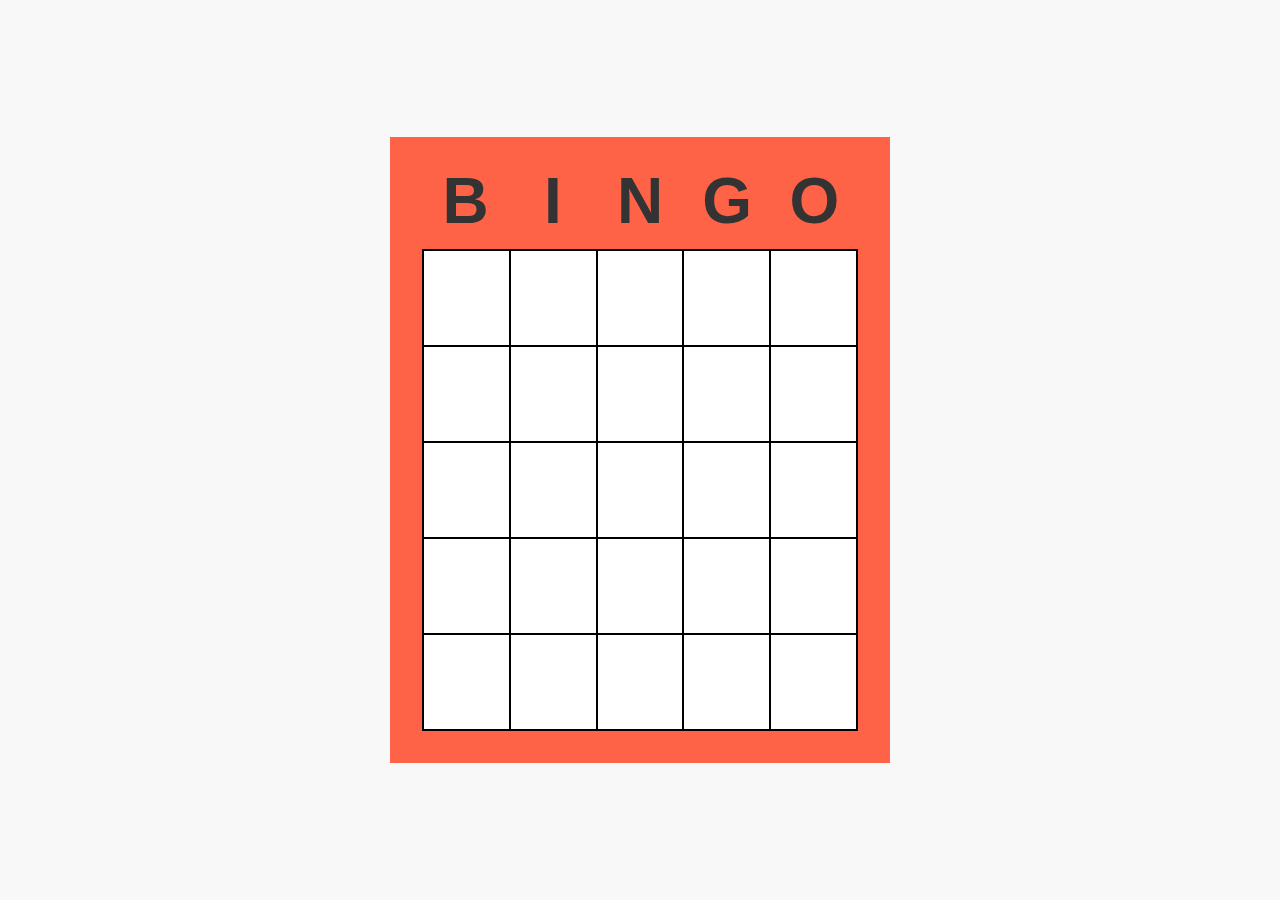
==== bingo/index.html @ e3d67a1e "initial commit" ====
<!DOCTYPE html>
<html lang="en">
  <head>
    <meta charset="UTF-8" />
    <meta name="viewport" content="width=device-width, initial-scale=1.0" />
    <title>Bingo</title>
    <link rel="stylesheet" href="../base.css" />
    <link rel="stylesheet" href="./style.css" />
  </head>
  <body>
    <div class="bingo-card">
      <header class="header">
        <div class="letter">B</div>
        <div class="letter">I</div>
        <div class="letter">N</div>
        <div class="letter">G</div>
        <div class="letter">O</div>
      </header>
      <div class="board"></div>
    </div>
  </body>
  <script src="./main.js"></script>
</html>
---- base.css ----
html {
	font-size: 16px;
}

* {
	box-sizing: border-box;
  margin: 0;
  padding: 0;
}

body {
  background-color: #f8f8f8;
  color: #333;
  font-family: 'Lato', 'Helvetica Neue', 'Helvetica', 'Arial', sans-serif;
  font-weight: 400;
	display: -webkit-box;
	display: -ms-flexbox;
	display: flex;
	-webkit-box-orient: vertical;
	-webkit-box-direction: normal;
	    -ms-flex-direction: column;
	        flex-direction: column;
  -webkit-box-align: center;
      -ms-flex-align: center;
          align-items: center;
  -webkit-box-pack: center;
      -ms-flex-pack: center;
          justify-content: center;
}

.full-bleed {
	position: absolute;
	top: 0;
	right: 0;
	bottom: 0;
	left: 0;
}

h1 {
	padding: 0 1rem;
	font-weight: 900;
  font-size: 4rem;
  line-height: 1.0;
  margin: 15px auto;
}

.logo {
	position: relative;
}

@keyframes shake {
	0% {
		transform: rotate(-8deg);
	}
	50% {
		transform: rotate(8deg);
	}
	100% {
		transform: rotate(-8deg);
	}
}

.logo:hover::before {
	-webkit-animation: shake 0.3s;
	        animation: shake 0.3s;
}

.logo::before {
	content: '';
  background-color: gold;
  top: 25px;
  position: absolute;
  width: 100%;
  height: 25px;
  z-index: -1;
  transform: rotate(-8deg);
  left: 0;
}

a {
	color: #333;
	text-decoration: none;
}

p {
  font-size: 1.2rem;
  line-height: 1.4;
	max-width: 400px;
	margin: 10px auto;
	text-align: center;
	width: 90%;
}

sup {
	font-size: 0.75rem;
}

p a {
	box-shadow: inset 0 -4px 0 gold;
	padding: 0 2px;
	position: relative;
}

p a:hover {
	background-color: gold;
	transition: 0.5s;
}

img {
	max-width: 90%;
}
---- bingo/style.css ----
body {
  display: flex;
  justify-content: center;
  align-items: center;
  height: 100vh;
}

.bingo-card {
  background-color: tomato;
  padding: 1rem 2rem 2rem 2rem;
  width: 90%;
  max-width: 500px;
}

.header {
  font-size: 4rem;
  display: grid;
  grid-template-columns: repeat(5, 1fr);
  grid-template-rows: repeat(1, 6rem);
}

.board {
  background-color: white;
  border-bottom: 2px solid black;
  border-left: 2px solid black;
  display: grid;
  grid-template-columns: repeat(5, 1fr);
  grid-template-rows: repeat(5, 6rem);
}

.tile {
  border-top: 2px solid black;
  border-right: 2px solid black;
}

.letter,
.tile {
  font-weight: 700;
  display: flex;
  justify-content: center;
  align-items: center;
}
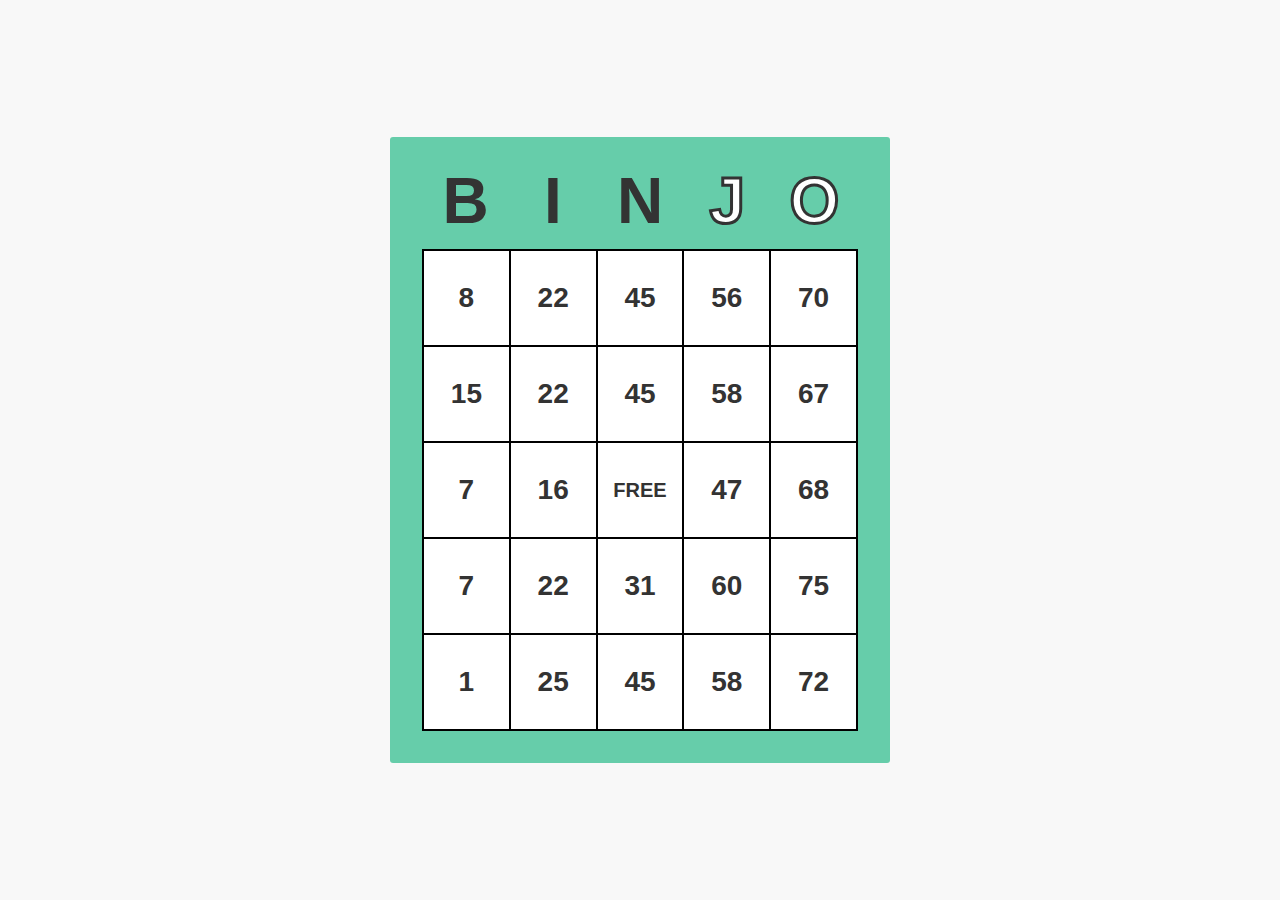
==== commit c653adcc: "binjo" ====
--- a/bingo/index.html
+++ b/bingo/index.html
@@ -13,8 +13,8 @@
         <div class="letter">B</div>
         <div class="letter">I</div>
         <div class="letter">N</div>
-        <div class="letter">G</div>
-        <div class="letter">O</div>
+        <div class="letter highlight">J</div>
+        <div class="letter highlight">O</div>
       </header>
       <div class="board"></div>
     </div>
--- a/bingo/style.css
+++ b/bingo/style.css
@@ -2,18 +2,19 @@
   display: flex;
   justify-content: center;
   align-items: center;
-  height: 100vh;
+  height: 80vh;
 }
 
 .bingo-card {
-  background-color: tomato;
-  padding: 1rem 2rem 2rem 2rem;
+  background-color: MediumAquaMarine;
+  border-radius: 3px;
+  padding: 1rem;
   width: 90%;
   max-width: 500px;
 }
 
 .header {
-  font-size: 4rem;
+  font-size: 3rem;
   display: grid;
   grid-template-columns: repeat(5, 1fr);
   grid-template-rows: repeat(1, 6rem);
@@ -25,18 +26,80 @@
   border-left: 2px solid black;
   display: grid;
   grid-template-columns: repeat(5, 1fr);
-  grid-template-rows: repeat(5, 6rem);
+  grid-template-rows: repeat(5, 4rem);
 }
 
 .tile {
+  font-size: 1.75rem;
   border-top: 2px solid black;
   border-right: 2px solid black;
 }
 
 .letter,
 .tile {
+  position: relative;
   font-weight: 700;
   display: flex;
   justify-content: center;
   align-items: center;
 }
+
+.highlight {
+  -webkit-text-stroke: 3px #333;
+  color: white;
+}
+
+.free {
+  font-size: 1rem;
+  text-transform: uppercase;
+}
+
+.tile-input {
+  opacity: 0;
+  position: absolute;
+  height: 90%;
+  width: 90%;
+  z-index: 10;
+}
+
+.tile-input:hover {
+  cursor: pointer;
+}
+
+.tile-input:checked + .checkbox {
+  background-color: rgba(255, 0, 0, 0.5);
+}
+
+.checkbox {
+  position: absolute;
+  height: 3rem;
+  width: 3rem;
+  border-radius: 50%;
+}
+
+@media (min-width: 768px) {
+  body {
+    height: 100vh;
+  }
+
+  .header {
+    font-size: 4rem;
+  }
+
+  .free {
+    font-size: 1.25rem;
+  }
+
+  .bingo-card {
+    padding: 1rem 2rem 2rem 2rem;
+  }
+
+  .board {
+    grid-template-rows: repeat(5, 6rem);
+  }
+
+  .checkbox {
+    height: 5rem;
+    width: 5rem;
+  }
+}
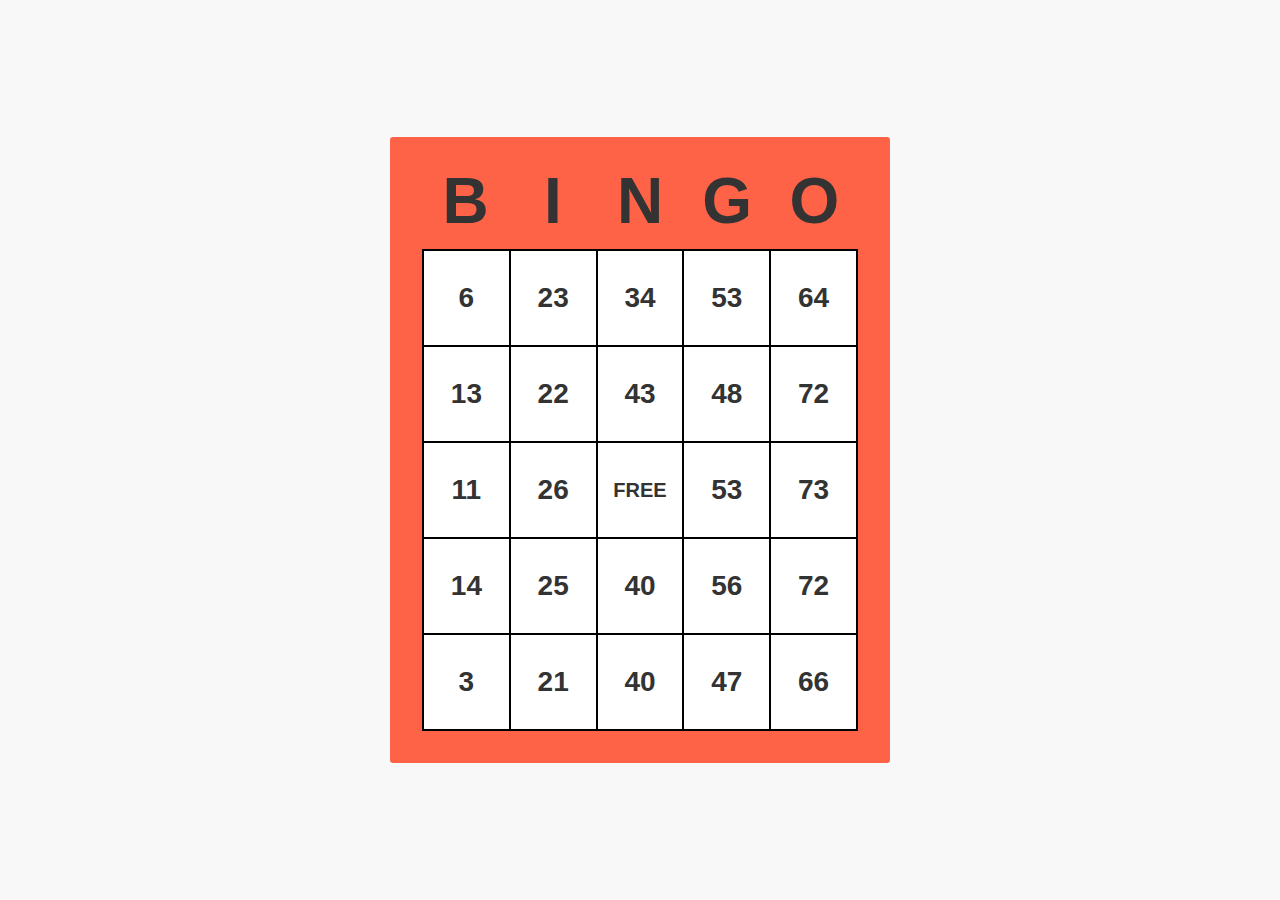
==== commit 5dbfd22e: "put classic back and move files to binjo" ====
--- a/bingo/index.html
+++ b/bingo/index.html
@@ -13,8 +13,8 @@
         <div class="letter">B</div>
         <div class="letter">I</div>
         <div class="letter">N</div>
-        <div class="letter highlight">J</div>
-        <div class="letter highlight">O</div>
+        <div class="letter">G</div>
+        <div class="letter">O</div>
       </header>
       <div class="board"></div>
     </div>
--- a/bingo/style.css
+++ b/bingo/style.css
@@ -6,7 +6,7 @@
 }
 
 .bingo-card {
-  background-color: MediumAquaMarine;
+  background-color: tomato;
   border-radius: 3px;
   padding: 1rem;
   width: 90%;
@@ -42,11 +42,6 @@
   display: flex;
   justify-content: center;
   align-items: center;
-}
-
-.highlight {
-  -webkit-text-stroke: 3px #333;
-  color: white;
 }
 
 .free {
